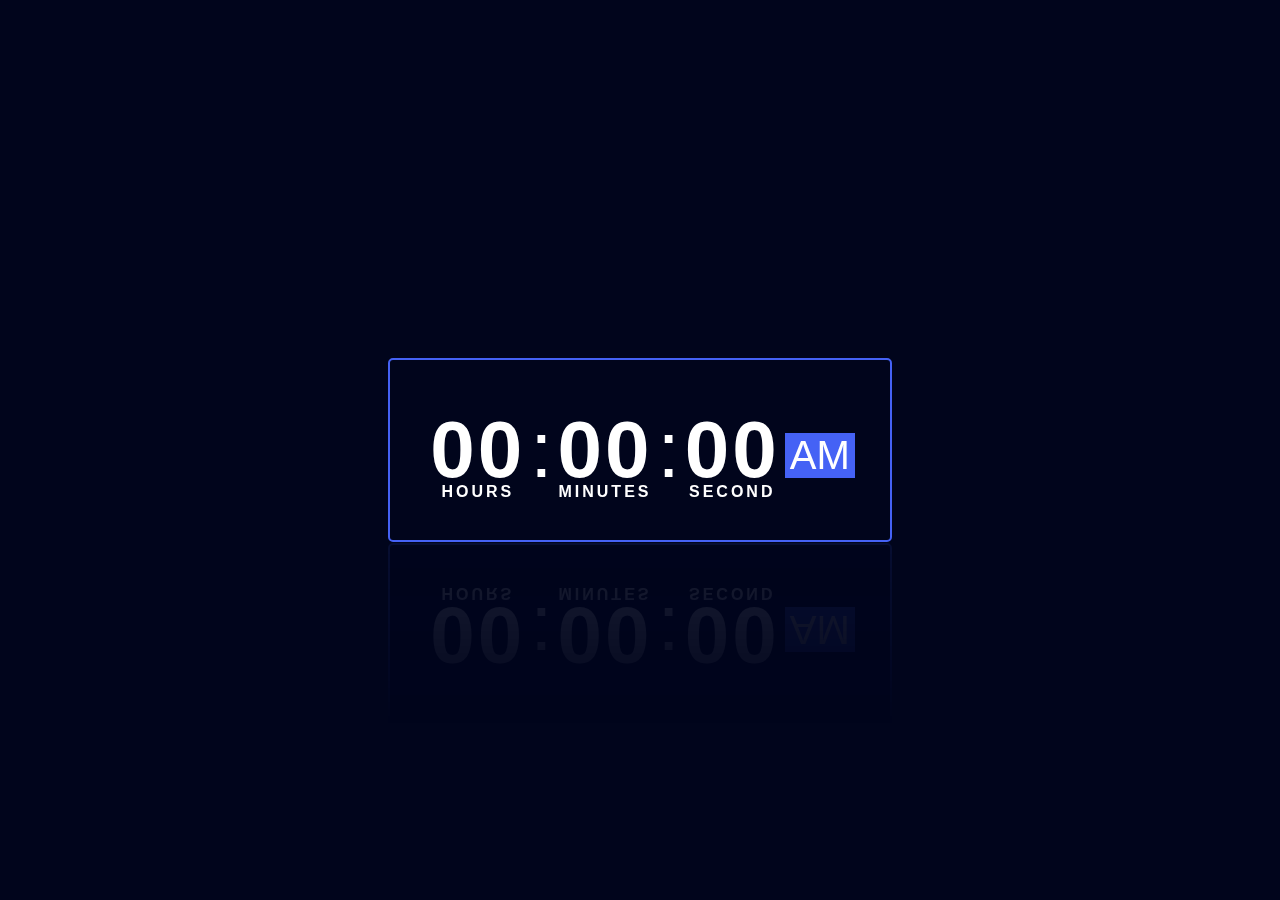
==== version1/index.html @ 6558fe26 "Add files via upload" ====
<!DOCTYPE html>
<html lang="en">
<head>
    <meta charset="UTF-8">
    <meta name="viewport" content="width=device-width, initial-scale=1.0">
    <link rel="stylesheet" href="style.css">
    <title>Digital Clock-Version 1</title>
</head>
<body>
    <div class="container">
        <div class="display">
            <span id="hours">00</span>:
            <span id="minutes">00</span>:
            <span id="seconds">00</span>
            <span id="indicator">AM</span>
        </div>
    </div>

    <script type="text/javascript">

        let hours = document.getElementById('hours');
        let minutes = document.getElementById('minutes');
        let  seconds = document.getElementById('seconds');
        let  indicator = document.getElementById('indicator');

       setInterval(()=>{

        let currentTime = new Date();

        indicator = "AM";

        console.log(hours,minutes,seconds,indicator)

        if (hours == 0){
            hours = 12;
        }

        if (hours > 12){
            hours = hours - 12;
            indicator = 'PM';
        }

        hours.innerHTML = (currentTime.getHours()<10?'0':'')+ currentTime.getHours();
        minutes.innerHTML = (currentTime.getMinutes()<10?'0':'')+ currentTime.getMinutes();
        seconds.innerHTML = (currentTime.getSeconds()<10?'0':'')+ currentTime.getSeconds();
        indicator.innerHTML = indicator;
    },1000) 
    
    </script>
</body>
</html>
---- version1/style.css ----
*{
    margin: 0px;
    padding: 0px;
}

body{
    background: #01051c;
    font-family: 'Segoe UI', Tahoma, Geneva, Verdana, sans-serif;
}

.container{
    width: 100%;
    min-height: 100vh;
    position: relative;
}

.display{
    color:white;
    width: 500px;
    height: 180px;
    background:  #01051c;
    position: absolute;
    top: 50%;
    left: 50%;
    transform: translate(-50%,-50%);
    border: 2px solid #4562f5;
    border-radius: 5px;
    display: flex;
    justify-content: center;
    align-items: center;
    font-size: 80px;
    -webkit-box-reflect: below 1px linear-gradient(transparent,rgba(255,255,255,0.1));
}

.display:hover{
    cursor: pointer;
    background-color: #4562f5;
}

.display span:not(:last-child){
    margin:0px 5px;
    font-weight: 600;
    letter-spacing: 3px;
}

.display span:last-child{
    font-size: 40px;
    background: #4562f5;
    text-transform: uppercase;
    margin-top: 10px;
    padding: 0 5px;
}

.display span{
    position: relative;
}

.display span::after{
    font-size: 16px;
    position: absolute;
    bottom: -5px;
    left: 50%;
    transform: translateX(-50%);
}

#hours::after{
    content: 'HOURS';
}

#minutes::after{
    content: 'MINUTES';
}

#seconds::after{
    content: 'SECOND';
}

#indicator::after{
    content: '';
}
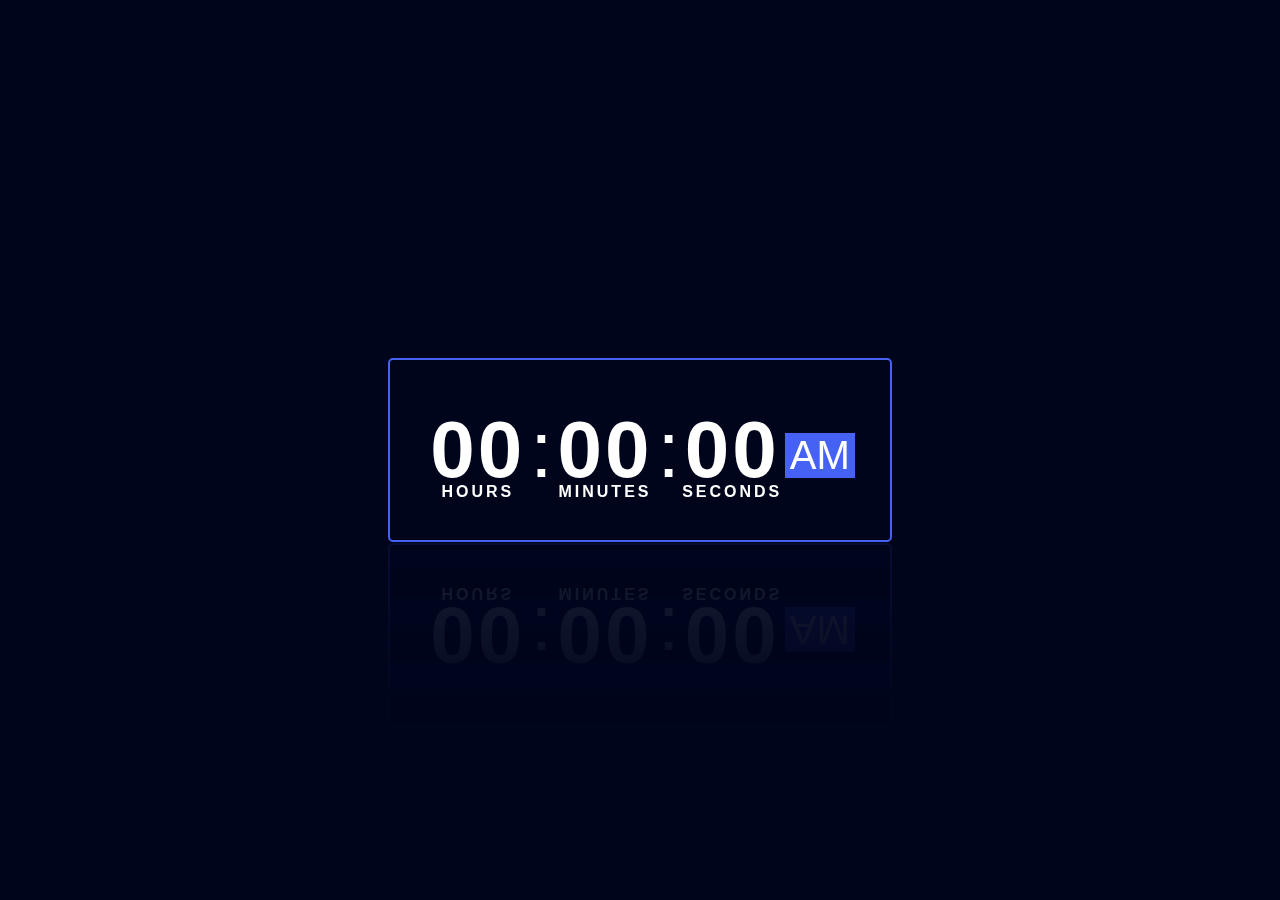
==== commit b0a23d73: "Update index.html" ====
--- a/version1/index.html
+++ b/version1/index.html
@@ -29,8 +29,6 @@
 
         indicator = "AM";
 
-        console.log(hours,minutes,seconds,indicator)
-
         if (hours == 0){
             hours = 12;
         }
@@ -48,4 +46,4 @@
     
     </script>
 </body>
-</html>+</html>
--- a/version1/style.css
+++ b/version1/style.css
@@ -72,7 +72,7 @@
 }
 
 #seconds::after{
-    content: 'SECOND';
+    content: 'SECONDS';
 }
 
 #indicator::after{
